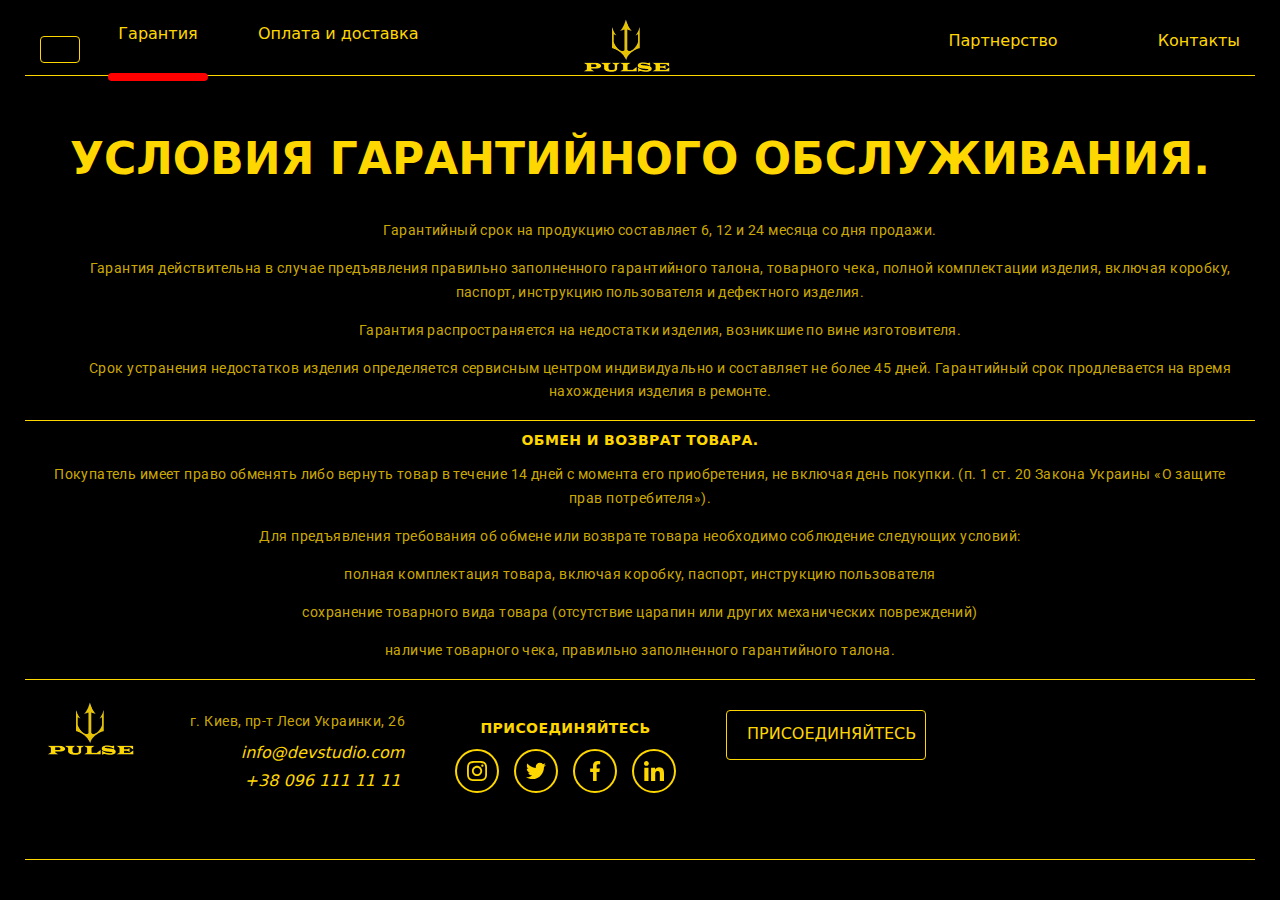
==== garanty.html @ 0f6c9bca "Добавленна форма модального Окна" ====
<!DOCTYPE html>
<html lang="ru">
<head>
    <meta charset="UTF-8">
    <meta http-equiv="X-UA-Compatible" content="IE=edge">
    <meta name="viewport" content="width=device-width, initial-scale=1.0">
    <title>garanty</title>
    <link rel="stylesheet" href="https://cdnjs.cloudflare.com/ajax/libs/modern-normalize/1.1.0/modern-normalize.min.css">
    <link rel="stylesheet" href="./css/style.css">
    <link rel="preconnect" href="https://fonts.googleapis.com">
<link rel="preconnect" href="https://fonts.gstatic.com" crossorigin>
<link rel="stylesheet" href="https://cdnjs.cloudflare.com/ajax/libs/modern-normalize/1.1.0/modern-normalize.min.css">

<link href="https://fonts.googleapis.com/css2?family=Roboto:wght@400;500;700;900&display=swap" rel="stylesheet">
</head>
<body>
    <Header class="header-position">
        <div class="container" >
        
            <nav class="navigation">
                <button class="header-button" type="button">
                    
                </button>
                <ul class="nav-left">
                    <li class="nav-position garanty" > <a class="nav-garanty" href="./garanty.html">Гарантия</a></li>
                    <li class="nav-position dilevery"> <a class="nav-dilever" href="./payment-and-delivery.html">Оплата и доставка</a></li>
                 
                </ul>
              <a class="logo" href="./index.html">
                <img src="./icon/logo2.png" alt="Логотип Трезубец" width="100px" height="100px">
              </a>

                <ul class="nav-right">
                    <li class="nav-position "> <a class="nav-partner " href="">Партнерство</a></li>
                    <li class="nav-position "> <a class="nav-contact" href="">Контакты</a></li>
                </ul>
            </nav>

        
</div>
    </Header>
<section>
<div class="container">

    <h1>    УСЛОВИЯ ГАРАНТИЙНОГО ОБСЛУЖИВАНИЯ.</h1>
    <ol>
        <li>
            <p>
                Гарантийный срок на продукцию составляет 6, 12 и 24 месяца со дня продажи.
            </p>
        </li>
        <li>
            <p>
                Гарантия действительна в случае предъявления правильно заполненного гарантийного талона, товарного чека, 
                полной комплектации изделия, включая коробку, паспорт, инструкцию пользователя и дефектного изделия.
            </p>
        </li>
        <li>
            <p>
                Гарантия распространяется на недостатки изделия, возникшие по вине изготовителя.
            </p>
        </li>
        <li>
            <p>
                Срок устранения недостатков изделия определяется сервисным центром индивидуально и составляет не более 45 дней.
                 Гарантийный срок продлевается на время нахождения изделия в ремонте.
            </p>
        </li>
    </ol>
</div>
</section>
<section>
    <div class="container">
<h2>  ОБМЕН И ВОЗВРАТ ТОВАРА.</h2>
<p> Покупатель имеет право обменять либо вернуть товар в течение 14 дней с момента его приобретения,
     не включая день покупки. (п. 1 ст. 20 Закона Украины «О защите прав потребителя»).</p>

     <p> 
        Для предъявления требования об обмене или возврате товара необходимо соблюдение следующих условий:
     </p>
     <ul>
        <li>
            <p>полная комплектация товара, включая коробку, паспорт, инструкцию пользователя</p>
        </li>
        <li> 
            <p>сохранение товарного вида товара (отсутствие царапин или других механических повреждений)</p>
        </li>
        <li> <p>наличие товарного чека, правильно заполненного гарантийного талона.</p></li>
        
     </ul>


    </div>
</section>
    
    <div class="container">
        <footer class="footer">
            <a class="footer-logo" href="./index.html">
                <img src="./icon/logo2.png" alt="Логотип Трезубец" width="100px" height="100px">
              </a>
    
              
                    
                    
            <address class="footer-address">
                <p class="footer-location">г. Киев, пр-т Леси Украинки, 26</p>
                <ul class="contacts-footer">
                    <li class="contact-footer"><a class="footer-send" href="mailto:info@devstudio.com;">info@devstudio.com</a></li>
                    <li class="contact-footer"> <a class="footer-send"  href="tel:+380961111111;">+38 096 111 11 11</a></li>
                </ul>
            </address>
            
            <div class="footer-network-blok">
                <h2>ПРИСОЕДИНЯЙТЕСЬ</h2>
                <ul class="footer-list">
                    <li class="footer-card" ><a class="footer-link" href="#">
                            <svg width="20px" height="20px" class="footer-network">
                                <use  href="./svg/sprite.svg#instagram" ></use>
                            </svg>
                        </a></li>
                    <li class="footer-card" ><a class="footer-link" href="#">
                            <svg width="20" height="20" class="footer-network">
                                <use href="./svg/sprite.svg#twitter"></use>
                            </svg>
                        </a></li>
                    <li class="footer-card" ><a class="footer-link" href="#">
                            <svg width="20px" height="20px" class="footer-network">
                                <use href="./svg/sprite.svg#facebook" ></use>
                            </svg>
                        </a></li>
                    <li class="footer-card" ><a class="footer-link" href="#">
                            <svg width="20px" height="20px" class="footer-network">
                                <use href="./svg/sprite.svg#linkedin" ></use>
                            </svg>
                        </a></li>
                </ul>
            </div>
            <div class="footer-form">
                <form action=""></form>
                <button class="footer-send button " type="button" >ПРИСОЕДИНЯЙТЕСЬ </button>
            </div>
        </footer>
    </div>
    </body>
    </html>
---- css/style.css ----
:root{
    --akcent-color:#ffd700;
    --secondary-txt-color:rgba(255,215, 0, 0.8);
    --hover-color:red;
    --bgc:#000;
    --gradient:rgba(0,0,0,0.7)
}

body{
    background-color:var(--bgc);
    font-family: 'Roboto', sans-serif;
    text-align: center;

}

h2,h3{
color: var(--akcent-color);
font-style: normal;
font-weight: 700;
font-size: 14px;
line-height: 1.14;
letter-spacing: 0.03em;
}
h1{
   color: var(--akcent-color);
font-style: normal;
font-weight: 900;
font-size: 44px;
line-height:1.36;

}

p{
    color: rgba(255,215, 0, 0.8);
    font-family: 'Roboto';
font-style: normal;
font-weight: 400;
font-size: 14px;
line-height: 1.71;
letter-spacing: 0.03em;
}

ul {list-style: none;
    margin-top: 0px;
    padding-left: 0px;
    
}
a{
    text-decoration: none; 
}
.button{
    width: 40px;
    height: 27px;
    border:1px solid var(--akcent-color);
    border-radius: 4px;
    padding: 10px 20px;
}
.button:hover,.button:focus{
color: var(--hover-color);
border-color: var(--hover-color);
}

.visually-hidden {
    position: absolute;
    width: 1px;
    height: 1px;
    margin: -1px;
    border: 0;
    padding: 0;
    white-space: nowrap;
    clip-path: inset(100%);
    clip: rect(0 0 0 0);
    overflow: hidden;
  }

  .is-hidden{
    opacity: 0;
    pointer-events: none;

}

.title{
    font-family: 'Roboto';
    font-style: normal;
    font-weight: 500;
    font-size: 18px;
    line-height: 1.9;
    letter-spacing: 0.03em;

}


.border-img{
display:block;
}

.header-position{
   height: 100px;
    margin-left: auto;
    margin-right: auto;
    display:flex;
    align-items: center;
    
}

.container{
    display: inline-block;
    width: 1230px;
    margin-left: auto;
    margin-right: auto;
    padding-left: 15px;
    padding-right: 15px;
    margin: 0,auto;
    border-bottom: 1px solid var(--akcent-color);


}
.header-button{
    font-family: 'Roboto';
    font-style: normal;
    font-weight: 400;
    font-size: 14px;
    line-height: 1.71;
    letter-spacing: 0.03em;

    margin-right: 28px;
    cursor: pointer;
    width: 40px;
    height: 27px;

   border: 1px solid var(--akcent-color);
   background-color:var(--bgc);
    color:var(--bgc);
    border-radius: 4px;
}
.header-button:hover,.header-button:focus{
    color: var(--hover-color);
    border: solid 1px var(--hover-color);
    background-color: var(--akcent-color);
}

.navigation{
    margin-left: auto;
    margin-right: auto;
    display: flex;
    align-items:center;
    text-align: center;
}

.garanty{
    width: 100px;
    height: 50px;
    margin-right: 50px;
}
.nav-garanty{

    display:inline-block;
    width: 100%;
    height: 100%;
   padding-bottom: 30px;
    
}
.nav-garanty::after{
    content:"";
position:relative ;
top: 30px;
    display: flex;
    align-items: center;
    justify-content: center;
    width: 100%;
    height: 0px;

    border-radius: 4px;
    border: solid 4px var(--hover-color);
}
.dilevery{
    /* margin-right: 120px; */
}
.nav-dilevery{
    display:inline-block;
    width: 100%;
    height: 100%;
   padding-bottom: 30px;
padding:5px 20px ;

}
.nav-dilevery::after{
    content:"";
position:relative ;
top: 30px;
    display: flex;
    align-items: center;
    justify-content: center;
    width: 100%;
    height: 0px;

    border-radius: 4px;
    border: solid 4px var(--hover-color);
}

.logo{
    position: absolute;
left: 45%;
right: 50%;

    margin-right:auto;
    margin-left: auto;
    
}

.nav-left{
    display:flex;
 margin-bottom: 0px;
 
}



.nav-right{
    display:flex;
    margin-left: auto;
    padding:0px;
   
    

}
.nav-partner{
   margin-right: 100px;
 ;

}
.nav-contact{

}

.nav-position{
   padding:0 px
   ;
    }

    .nav-position a{
        color: var(--akcent-color);
    }
    .nav-position a:hover,.nav-position a:focus{
        color:var(--hover-color);
    
    }

                                        /* !HERO!!!! */
.hero{
    
    
    background-image:linear-gradient(var(--gradient) ,var(--gradient) ), url(/icon/hero-bgc.jpg) ;
    background-repeat: no-repeat;
    background-position: center;
    background-size: cover;

    height: 500px;
    display:inline-block;
   
    text-align:center;

}

.hero-title{
    margin-top: 100px;
    margin-bottom: 30px;
    display:inline-block;
    
    
    margin-left: auto;
    margin-right: auto;
}
.hero-button{
display: inline-block;
margin-bottom: 200px;
margin-left: auto;
    margin-right: auto;
    cursor: pointer;
    width: 200px;
    height: 50px;
    background-color: var(--akcent-color);
    color:var(--bgc);
    border-radius: 4px;
}

                     /*! TOP!!!!!! */
.top{
    display: flex;
    margin-left: auto;
    margin-right: auto;
    padding-left: 0px;
   
}
.top-titile{
    margin-top: 30px;
    margin-bottom: 50px;
}
.top-list{
    margin-right: 75px;
   
}
.top-list:nth-child(3){
    margin-right: 0px;
}
.top-link{
    display: inline-block;
    position: relative;
    color: var(--akcent-color);
    border: solid 1px currentColor ;
    border-radius: 4px;
    overflow: hidden;
}
.top-link:hover,.top-link:focus{
    color: var(--hover-color);
    border:solid 1px currentColor ;
    background-color: var(--akcent-color);
}

.top-pedestal{
    position: absolute;
    left: 0;
    bottom:0;
    width: 100%;
    height: 100px;
    background-color: var(--gradient) ;
}
.top-kard{
    color: currentColor;
}
.top-deskription{
    color: currentColor;
}
 
                                          /*!!!! Категории!!!!!!!!! */
.filters{

    margin-left: auto;
    margin-right: auto;
}
.filters-title{
  
    margin-top: 30px;
    margin-bottom: 50px;

}



.filters-link{
    display:block;
    position: relative;
    width: 98%;
    height: 98%;
    border: solid 2px currentColor;
    border-radius: 4px;
    overflow: hidden;
    
    color: var(--akcent-color);
}

.filters-link:hover,.filters-link:focus {
    border: solid 2px var(--hover-color) ;
    background-color: var(--akcent-color);
}



.filters-link:hover,.filters-link:focus{
color:var(--hover-color);
 
}

.filters-pedestal{
    position: absolute;
    left: 0;
    bottom:0;
    width: 100%;
    height: 70px;
    background-color: var(--gradient) ;
}
.filters-description{
    color: currentColor;
}

.filters-list{
    display: flex;
    padding-left: 0px;
    margin-left: auto;
    margin-right: auto;
}
.filters-obgect{
    margin-right: 35px;
 
}



.filters-obgect:last-child{
margin-right: 0px;
}
                       /* !!!!!  ПРЕЙМУЩЕСТВА!!!!!! */
.advantages-title{
    text-align: center;
}
.advantages-list{
    padding-left: 0px;
display: flex;
}
.advantages-card{
    margin-right: 40px;
    width: 270px;
    height: 260;
    color: var(--akcent-color);
    border: solid 1px currentColor;
    border-radius: 4px;
}
.advantages-card:last-child{
    margin-right: 0px;
}
.advantages-icon{
    fill: var(--akcent-color);
}
.filters-description{
    margin-bottom: 10px;

}

                 /* !!!!!!! БРЕНДЫ!!!!!!!! */

.brand{
    margin-top: 30px;
   
}
.brand-list{
    display: flex;
    margin-bottom: 30px;
    
    margin-right: auto;
    margin-left: auto;
}
.brand-card{
    display: flex;
    
    margin-right: 36px;
}
.brand-card:last-child {
    margin-right: 0px;
}
.brand-link{
   
    display: flex;
    justify-content: center;
    width: 170px;
    height: 92px;
    color: var(--akcent-color);
    border: solid 1px currentColor;
    border-radius: 4px;
   
}
.brand-link:hover,.brand-link:focus{
    color: var(--hover-color);
    background-color: var(--akcent-color);
}

.brand-logo{
    display: inline-block;
    margin-top: auto;
    margin-bottom: auto;
    width: 60px;
    height: 60px;
    fill: currentColor;
}
                              /* !!!!!!  FOOTER!!!!!!!!! */

.footer{
    display: flex;
}
.footer-logo{
  display: flex;
  justify-content: center;
    margin-right: 50px;
}
.footer-address{

  
}
.footer-location{
    margin-top: 30px;
    margin-bottom: 10px;
}
.contact-footer{
    display:block;
    margin-bottom: 10px;
}
.contact-footer:last-child{
    margin-bottom: 0px;
}

.footer-network-blok{
    margin-left: 50px;
    margin-top: 30px;
    margin-bottom: 50px;
}
.footer-send{
color: var(--akcent-color);
}
.footer-send:hover,.footer-send:focus{
    color:var(--hover-color);
    }
    .footer-list{
        display: flex;
    }
    .footer-card{
        display: flex;
        margin-right: 15px;
    }

    .footer-card:last-child{
        margin-right: 0px;
    }
.footer-link{
   display: flex;
  justify-content:center;
  align-items: center;

    width: 44px;
    height: 44px;


    border: solid 2px currentColor;
    border-radius: 50%;
   color: var(--akcent-color);
}

.footer-link:hover,.footer-link:focus{
    color: var(--hover-color);
    background-color: var(--akcent-color);
}
.footer-network{
    fill: currentColor;
}

.footer-form{
    display: flex;

}

.footer-send{
    cursor: pointer;
    margin-left: 50px;
    margin-top: 30px;
    width: 200px;
    height: 50px;
    color: var(--akcent-color);
    background-color: var(--bgc);
}


                     /* !!!!!!!     Men-Set */
.men-filter{
    display: flex;
    margin-left: auto;
    margin-right: auto;

}

.radio-button{
width: 216px;
margin-right: 30px;
background-color: var(--akcent-color);
}
                            
.radio-button:last-child{
    margin-bottom: 0px;
}

.men-set{
    justify-content: center;
    align-items: center;
    display: flex;
    flex-wrap: wrap;
    
}

.men-card{
    margin-right: 30px;
    margin-bottom: 30px;
}
.men-card:nth-child(4n){
    margin-right: 0px;
}
.men-link{
    position: relative;
    display: inline-block;
    border: solid 1px var(--akcent-color);
    border-radius: 4px;
overflow: hidden;
}    

.men-link::before{
    content: "";
    position: absolute;
    top: 0;
    left: 0;
    width: 100%;
    height: 100%;
    background-color:var(--gradient);
    opacity: 0;
}
.men-link:hover::before {
    opacity:1;
    transform: rotateY(180deg);
    transition: transform 500ms linear;

}




                  /* !!!!!!!!!!!MODAL */

                  
  .backdroup   {

    position:fixed;
top:0;
left:0;
    width: 100%;
    height: 100%;

   background-color:var(--gradient) ;
   opacity: 1;
   transform:rotate(0deg);
   transition:transform 500ms linear,opacity 500ms linear;


}
.is-hidden{
    opacity: 0;
    pointer-events:none;
    transition:500ms linear;
    transform:rotateY(180deg)
}

.modal{
   position: absolute;
opacity: 1;
   width: 528px;
   height: 550px;
padding: 15px;
top: 50%;
left: 50%;

transform: translate(-50%,-50%);



   background-color: #fff;

}

.modal-close{
    position: absolute;
    top: 0;
    right: 0;
    transform: translate(10% 10%);
    width: 30px;
    height: 30px;
    border-radius: 50%;
    border: #000 solid 1px ;
    background-color: #fff;
}
.form-container{
    display: flex;
    flex-direction: column;
   
}

.form-submit{
    width: 200px;
    height: 40px;
    margin-top: 30px;
    background-color: var(--akcent-color);
    border-radius: 4px;
}
.form-submit:hover{
    background-color: var(--hover-color);
        
}
.form-obgeckt{
   
    text-align: left;
   margin-top: 10px;
   margin-bottom: 10px;
   margin-left: 5px;
    

}
.form-input{
    width: 500px;
    height: 30px;
}

.form-coments{
    resize: none;
    width: 500px;
    height: 100px;
    margin-bottom: 30px;
}
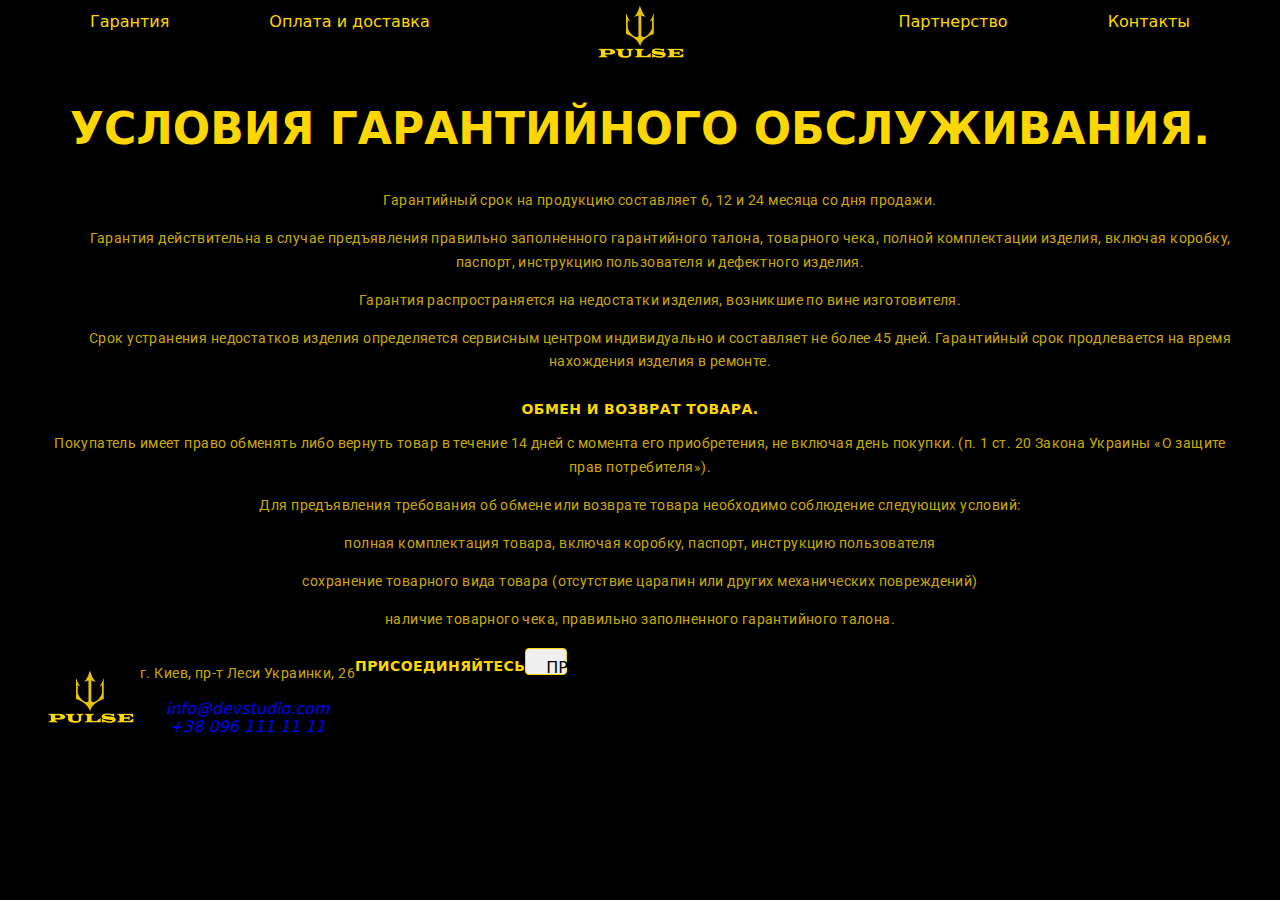
==== commit 7c826cf0: "Разнесенно по Файлам SCSS" ====
--- a/garanty.html
+++ b/garanty.html
@@ -6,6 +6,7 @@
     <meta name="viewport" content="width=device-width, initial-scale=1.0">
     <title>garanty</title>
     <link rel="stylesheet" href="https://cdnjs.cloudflare.com/ajax/libs/modern-normalize/1.1.0/modern-normalize.min.css">
+    <link rel="stylesheet" href="./css/main.min.css">
     <link rel="stylesheet" href="./css/style.css">
     <link rel="preconnect" href="https://fonts.googleapis.com">
 <link rel="preconnect" href="https://fonts.gstatic.com" crossorigin>
@@ -14,30 +15,31 @@
 <link href="https://fonts.googleapis.com/css2?family=Roboto:wght@400;500;700;900&display=swap" rel="stylesheet">
 </head>
 <body>
-    <Header class="header-position">
-        <div class="container" >
-        
+    <Header class="header__position">
+        <div class="container">
+    
             <nav class="navigation">
-                <button class="header-button" type="button">
-                    
-                </button>
-                <ul class="nav-left">
-                    <li class="nav-position garanty" > <a class="nav-garanty" href="./garanty.html">Гарантия</a></li>
-                    <li class="nav-position dilevery"> <a class="nav-dilever" href="./payment-and-delivery.html">Оплата и доставка</a></li>
-                 
+    
+    
+    
+                <ul class="nav__left">
+                    <li class="nav__position "> <a class="nav__position__link " href="./garanty.html">Гарантия</a></li>
+                    <li class="nav__position "> <a class="nav__position__link " href="./payment-and-delivery.html">Оплата и
+                            доставка</a></li>
+    
                 </ul>
-              <a class="logo" href="./index.html">
-                <img src="./icon/logo2.png" alt="Логотип Трезубец" width="100px" height="100px">
-              </a>
-
-                <ul class="nav-right">
-                    <li class="nav-position "> <a class="nav-partner " href="">Партнерство</a></li>
-                    <li class="nav-position "> <a class="nav-contact" href="">Контакты</a></li>
+                <a class="logo" href="./index.html">
+                    <img src="./icon/logo2.png" alt="Логотип Трезубец" width="100px" height="100px">
+                </a>
+    
+                <ul class="nav__right">
+                    <li class="nav__position "> <a class="nav__position__link" href="">Партнерство</a></li>
+                    <li class="nav__position "> <a class="nav__position__link" href="">Контакты</a></li>
                 </ul>
             </nav>
-
-        
-</div>
+    
+    
+        </div>
     </Header>
 <section>
 <div class="container">
--- a/css/main.min.css
+++ b/css/main.min.css
@@ -0,0 +1 @@
+body{background-color:#000;font-family:"Roboto",sans-serif;text-align:center}h2,h3{color:gold;font-style:normal;font-weight:700;font-size:14px;line-height:1.14;letter-spacing:.03em}h1{color:gold;font-style:normal;font-weight:900;font-size:44px;line-height:1.36}p{color:rgba(255,215,0,.8);font-family:"Roboto";font-style:normal;font-weight:400;font-size:14px;line-height:1.71;letter-spacing:.03em}ul{list-style:none;margin-top:0px;padding-left:0px}a{text-decoration:none}.button{width:40px;height:27px;border:1px solid gold;border-radius:4px;padding:10px 20px}.button:hover,.button:focus{color:red;border-color:red}.visually-hidden{position:absolute;width:1px;height:1px;margin:-1px;border:0;padding:0;white-space:nowrap;-webkit-clip-path:inset(100%);clip-path:inset(100%);clip:rect(0 0 0 0);overflow:hidden}.is-hidden{opacity:0;pointer-events:none}.title{font-family:"Roboto";font-style:normal;font-weight:500;font-size:18px;line-height:1.9;letter-spacing:.03em}.border__img{display:block}.header__position{height:70px;margin-left:auto;margin-right:auto;display:-webkit-box;display:-ms-flexbox;display:flex;-webkit-box-align:center;-ms-flex-align:center;align-items:center}.container{display:inline-block;width:1230px;margin-left:auto;margin-right:auto;padding-left:15px;padding-right:15px;margin:0,auto}.navigation{margin-left:auto;margin-right:auto;display:-webkit-box;display:-ms-flexbox;display:flex;-webkit-box-align:center;-ms-flex-align:center;align-items:center;text-align:center}.logo{position:absolute;left:45%;right:45%;margin-right:auto;margin-left:auto}.nav__left{display:-webkit-box;display:-ms-flexbox;display:flex;margin-right:auto;padding:0px}.nav__right{display:-webkit-box;display:-ms-flexbox;display:flex;margin-left:auto;padding:0px}.nav__position{margin-bottom:10px;margin-left:50px;margin-right:50px}.nav__position__link{padding-bottom:10px;color:gold}.nav__position__link:hover,.nav__position__link:focus{color:red}.hero{background-image:-webkit-gradient(linear, left top, left bottom, from(rgba(0, 0, 0, 0.7)), to(rgba(0, 0, 0, 0.7))),url(/icon/hero-bgc.jpg);background-image:linear-gradient(rgba(0, 0, 0, 0.7), rgba(0, 0, 0, 0.7)),url(/icon/hero-bgc.jpg);background-repeat:no-repeat;background-position:center;background-size:cover;height:500px;display:inline-block;text-align:center}.hero__title{margin-top:100px;margin-bottom:30px;display:inline-block;margin-left:auto;margin-right:auto}.hero__button{display:inline-block;margin-bottom:200px;margin-left:auto;margin-right:auto;cursor:pointer;width:200px;height:50px;background-color:gold;color:var(--bgc);border-radius:4px}.top{display:-webkit-box;display:-ms-flexbox;display:flex;margin-left:auto;margin-right:auto;padding-left:0px}.top__titile{margin-top:30px;margin-bottom:50px}.top__list{margin-right:75px}.top__list:nth-child(3){margin-right:0px}.top__link{display:inline-block;position:relative;color:gold;border:solid 1px currentColor;border-radius:4px;overflow:hidden}.top__link:hover,.top__link:focus{color:red;border:solid 1px currentColor;background-color:gold}.top__pedestal{position:absolute;left:0;bottom:0;width:100%;height:100px;background-color:rgba(0,0,0,.7)}.top__kard{color:currentColor}.top__deskription{color:currentColor}.filters{margin-left:auto;margin-right:auto}.filters__title{margin-top:30px;margin-bottom:50px}.filters__link{display:block;position:relative;width:98%;height:98%;border:solid 2px currentColor;border-radius:4px;overflow:hidden;color:gold}.filters__link:hover,.filters__link:focus{border:solid 2px red;background-color:gold}.filters__link:hover,.filters__link:focus{color:red}.filters__pedestal{position:absolute;left:0;bottom:0;width:100%;height:70px;background-color:rgba(0,0,0,.7)}.filters__description{color:currentColor;margin-bottom:10px}.filters__list{display:-webkit-box;display:-ms-flexbox;display:flex;padding-left:0px;margin-left:auto;margin-right:auto}.filters__obgect{margin-right:35px}.filters__obgect:last-child{margin-right:0px}.advantages__title{text-align:center}.advantages__list{padding-left:0px;display:-webkit-box;display:-ms-flexbox;display:flex}.advantages__card{margin-right:40px;width:270px;height:260;color:gold;border:solid 1px currentColor;border-radius:4px}.advantages__card:last-child{margin-right:0px}.advantages__icon{fill:gold}.brand{margin-top:30px}.brand__list{display:-webkit-box;display:-ms-flexbox;display:flex;margin-bottom:30px;margin-right:auto;margin-left:auto}.brand__card{display:-webkit-box;display:-ms-flexbox;display:flex;margin-right:36px}.brand__card:last-child{margin-right:0px}.brand__link{display:-webkit-box;display:-ms-flexbox;display:flex;-webkit-box-pack:center;-ms-flex-pack:center;justify-content:center;width:170px;height:92px;color:gold;border:solid 1px currentColor;border-radius:4px}.brand__link:hover,.brand__link:focus{color:red;background-color:gold}.brand__logo{display:inline-block;margin-top:auto;margin-bottom:auto;width:60px;height:60px;fill:currentColor}.footer{display:-webkit-box;display:-ms-flexbox;display:flex}.footer__logo{display:-webkit-box;display:-ms-flexbox;display:flex;-webkit-box-pack:center;-ms-flex-pack:center;justify-content:center;margin-right:50px}.footer__location{margin-top:30px;margin-bottom:10px}.contact__footer{display:block;margin-bottom:10px}.contact__footer:last-child{margin-bottom:0px}.footer__network__blok{margin-left:50px;margin-top:30px;margin-bottom:50px}.footer__send{color:gold}.footer__send:hover,.footer__send:focus{color:red}.footer__list{display:-webkit-box;display:-ms-flexbox;display:flex}.footer__card{display:-webkit-box;display:-ms-flexbox;display:flex;margin-right:15px}.footer__card:last-child{margin-right:0px}.footer__link{display:-webkit-box;display:-ms-flexbox;display:flex;-webkit-box-pack:center;-ms-flex-pack:center;justify-content:center;-webkit-box-align:center;-ms-flex-align:center;align-items:center;width:44px;height:44px;border:solid 2px currentColor;border-radius:50%;color:gold}.footer__link:hover,.footer__link:focus{color:red;background-color:gold}.footer__network{fill:currentColor}.footer__form{display:-webkit-box;display:-ms-flexbox;display:flex}.footer__send{cursor:pointer;margin-left:50px;margin-top:30px;width:200px;height:50px;color:gold;background-color:#000}.backdroup{position:fixed;top:0;left:0;width:100%;height:100%;background-color:rgba(0,0,0,.7);opacity:1;-webkit-transform:rotate(0deg);transform:rotate(0deg);-webkit-transition:opacity 500ms linear,-webkit-transform 500ms linear;transition:opacity 500ms linear,-webkit-transform 500ms linear;transition:transform 500ms linear,opacity 500ms linear;transition:transform 500ms linear,opacity 500ms linear,-webkit-transform 500ms linear}.is-hidden{opacity:0;pointer-events:none;-webkit-transition:500ms linear;transition:500ms linear;-webkit-transform:rotateY(180deg);transform:rotateY(180deg)}.modal{position:absolute;opacity:1;width:528px;height:550px;padding:15px;top:50%;left:50%;-webkit-transform:translate(-50%, -50%);transform:translate(-50%, -50%);background-color:#fff}.modal__close{position:absolute;top:0;right:0;-webkit-transform:translate(50%, -50%);transform:translate(50%, -50%);width:30px;height:30px;border-radius:50%;border:#000 solid 1px;background-color:#fff}.form__container{display:-webkit-box;display:-ms-flexbox;display:flex;-webkit-box-orient:vertical;-webkit-box-direction:normal;-ms-flex-direction:column;flex-direction:column}.form__submit{width:200px;height:40px;margin-top:30px;background-color:gold;border-radius:4px}.form__submit:hover{background-color:red}.form__obgeckt{text-align:left;margin-top:10px;margin-bottom:10px;margin-left:5px}.form__input{width:500px;height:30px}.form__coments{resize:none;width:500px;height:100px;margin-bottom:30px}.men__filter{display:-webkit-box;display:-ms-flexbox;display:flex;margin-left:auto;margin-right:auto}.radio__button{width:216px;margin-right:30px;background-color:gold}.radio__button:last-child{margin-bottom:0px}.men__set{-webkit-box-pack:center;-ms-flex-pack:center;justify-content:center;-webkit-box-align:center;-ms-flex-align:center;align-items:center;display:-webkit-box;display:-ms-flexbox;display:flex;-ms-flex-wrap:wrap;flex-wrap:wrap}.men__card{margin-right:30px;margin-bottom:30px}.men__card:nth-child(4n){margin-right:0px}.men__link{position:relative;display:inline-block;border:solid 1px gold;border-radius:4px;overflow:hidden}.men__link::before{content:"";position:absolute;top:0;left:0;width:100%;height:100%;background-color:rgba(0,0,0,.7);opacity:0}.men__link:hover::before{opacity:1;-webkit-transform:rotateY(180deg);transform:rotateY(180deg);-webkit-transition:-webkit-transform 500ms linear;transition:-webkit-transform 500ms linear;transition:transform 500ms linear;transition:transform 500ms linear, -webkit-transform 500ms linear}/*# sourceMappingURL=main.min.css.map */--- a/css/style.css
+++ b/css/style.css
@@ -1,36 +1,37 @@
-:root{
+/* :root{
     --akcent-color:#ffd700;
     --secondary-txt-color:rgba(255,215, 0, 0.8);
     --hover-color:red;
     --bgc:#000;
     --gradient:rgba(0,0,0,0.7)
-}
-
-body{
+} */
+
+/* body{
     background-color:var(--bgc);
     font-family: 'Roboto', sans-serif;
     text-align: center;
 
-}
-
-h2,h3{
+} */
+
+/* h2,h3{
 color: var(--akcent-color);
 font-style: normal;
 font-weight: 700;
 font-size: 14px;
 line-height: 1.14;
 letter-spacing: 0.03em;
-}
-h1{
+} */
+
+/* h1{
    color: var(--akcent-color);
 font-style: normal;
 font-weight: 900;
 font-size: 44px;
 line-height:1.36;
 
-}
-
-p{
+} */
+
+/* p{
     color: rgba(255,215, 0, 0.8);
     font-family: 'Roboto';
 font-style: normal;
@@ -38,17 +39,17 @@
 font-size: 14px;
 line-height: 1.71;
 letter-spacing: 0.03em;
-}
-
-ul {list-style: none;
+} */
+
+/* ul {list-style: none;
     margin-top: 0px;
     padding-left: 0px;
     
-}
-a{
+} */
+/* a{
     text-decoration: none; 
-}
-.button{
+} */
+/* .button{
     width: 40px;
     height: 27px;
     border:1px solid var(--akcent-color);
@@ -58,9 +59,9 @@
 .button:hover,.button:focus{
 color: var(--hover-color);
 border-color: var(--hover-color);
-}
-
-.visually-hidden {
+} */
+
+/* .visually-hidden {
     position: absolute;
     width: 1px;
     height: 1px;
@@ -71,15 +72,15 @@
     clip-path: inset(100%);
     clip: rect(0 0 0 0);
     overflow: hidden;
-  }
-
-  .is-hidden{
+  } */
+
+  /* .is-hidden{
     opacity: 0;
     pointer-events: none;
 
-}
-
-.title{
+} */
+
+/* .title{
     font-family: 'Roboto';
     font-style: normal;
     font-weight: 500;
@@ -87,59 +88,25 @@
     line-height: 1.9;
     letter-spacing: 0.03em;
 
-}
-
-
-.border-img{
+} */
+
+
+/* .border__img{
 display:block;
-}
-
-.header-position{
-   height: 100px;
+} */
+
+/* .header__position{
+   height: 70px;
     margin-left: auto;
     margin-right: auto;
     display:flex;
     align-items: center;
     
-}
-
-.container{
-    display: inline-block;
-    width: 1230px;
-    margin-left: auto;
-    margin-right: auto;
-    padding-left: 15px;
-    padding-right: 15px;
-    margin: 0,auto;
-    border-bottom: 1px solid var(--akcent-color);
-
-
-}
-.header-button{
-    font-family: 'Roboto';
-    font-style: normal;
-    font-weight: 400;
-    font-size: 14px;
-    line-height: 1.71;
-    letter-spacing: 0.03em;
-
-    margin-right: 28px;
-    cursor: pointer;
-    width: 40px;
-    height: 27px;
-
-   border: 1px solid var(--akcent-color);
-   background-color:var(--bgc);
-    color:var(--bgc);
-    border-radius: 4px;
-}
-.header-button:hover,.header-button:focus{
-    color: var(--hover-color);
-    border: solid 1px var(--hover-color);
-    background-color: var(--akcent-color);
-}
-
-.navigation{
+} */
+
+
+
+/* .navigation{
     margin-left: auto;
     margin-right: auto;
     display: flex;
@@ -147,107 +114,55 @@
     text-align: center;
 }
 
-.garanty{
-    width: 100px;
-    height: 50px;
-    margin-right: 50px;
-}
-.nav-garanty{
-
-    display:inline-block;
-    width: 100%;
-    height: 100%;
-   padding-bottom: 30px;
-    
-}
-.nav-garanty::after{
-    content:"";
-position:relative ;
-top: 30px;
-    display: flex;
-    align-items: center;
-    justify-content: center;
-    width: 100%;
-    height: 0px;
-
-    border-radius: 4px;
-    border: solid 4px var(--hover-color);
-}
-.dilevery{
-    /* margin-right: 120px; */
-}
-.nav-dilevery{
-    display:inline-block;
-    width: 100%;
-    height: 100%;
-   padding-bottom: 30px;
-padding:5px 20px ;
-
-}
-.nav-dilevery::after{
-    content:"";
-position:relative ;
-top: 30px;
-    display: flex;
-    align-items: center;
-    justify-content: center;
-    width: 100%;
-    height: 0px;
-
-    border-radius: 4px;
-    border: solid 4px var(--hover-color);
-}
+
+
+
 
 .logo{
     position: absolute;
 left: 45%;
-right: 50%;
+right: 45%;
 
     margin-right:auto;
     margin-left: auto;
     
 }
 
-.nav-left{
+.nav__left{
     display:flex;
- margin-bottom: 0px;
- 
-}
-
-
-
-.nav-right{
+margin-right: auto;
+padding: 0px;
+}
+
+
+
+.nav__right{
     display:flex;
     margin-left: auto;
     padding:0px;
    
-    
-
-}
-.nav-partner{
-   margin-right: 100px;
- ;
-
-}
-.nav-contact{
-
-}
-
-.nav-position{
-   padding:0 px
-   ;
-    }
-
-    .nav-position a{
+}
+
+
+.nav__position{
+ margin-bottom: 10px;
+    margin-left: 50px;
+    margin-right: 50px;
+}
+
+
+    .nav__position__link {
+       
+      padding-bottom: 10px;
         color: var(--akcent-color);
     }
-    .nav-position a:hover,.nav-position a:focus{
+        .nav__position__link:hover,.nav__position__link:focus{
         color:var(--hover-color);
     
-    }
+    } */
 
                                         /* !HERO!!!! */
-.hero{
+/* .hero{
     
     
     background-image:linear-gradient(var(--gradient) ,var(--gradient) ), url(/icon/hero-bgc.jpg) ;
@@ -262,7 +177,7 @@
 
 }
 
-.hero-title{
+.hero__title{
     margin-top: 100px;
     margin-bottom: 30px;
     display:inline-block;
@@ -271,7 +186,7 @@
     margin-left: auto;
     margin-right: auto;
 }
-.hero-button{
+.hero__button{
 display: inline-block;
 margin-bottom: 200px;
 margin-left: auto;
@@ -282,28 +197,28 @@
     background-color: var(--akcent-color);
     color:var(--bgc);
     border-radius: 4px;
-}
+} */
 
                      /*! TOP!!!!!! */
-.top{
+/* .top{
     display: flex;
     margin-left: auto;
     margin-right: auto;
     padding-left: 0px;
    
 }
-.top-titile{
+.top__titile{
     margin-top: 30px;
     margin-bottom: 50px;
 }
-.top-list{
+.top__list{
     margin-right: 75px;
    
 }
-.top-list:nth-child(3){
+.top__list:nth-child(3){
     margin-right: 0px;
 }
-.top-link{
+.top__link{
     display: inline-block;
     position: relative;
     color: var(--akcent-color);
@@ -311,13 +226,13 @@
     border-radius: 4px;
     overflow: hidden;
 }
-.top-link:hover,.top-link:focus{
+.top__link:hover,.top__link:focus{
     color: var(--hover-color);
     border:solid 1px currentColor ;
     background-color: var(--akcent-color);
 }
 
-.top-pedestal{
+.top__pedestal{
     position: absolute;
     left: 0;
     bottom:0;
@@ -325,20 +240,20 @@
     height: 100px;
     background-color: var(--gradient) ;
 }
-.top-kard{
+.top__kard{
     color: currentColor;
 }
-.top-deskription{
+.top__deskription{
     color: currentColor;
-}
+} */
  
                                           /*!!!! Категории!!!!!!!!! */
-.filters{
-
-    margin-left: auto;
-    margin-right: auto;
-}
-.filters-title{
+/* .filters{
+
+    margin-left: auto;
+    margin-right: auto;
+}
+.filters__title{
   
     margin-top: 30px;
     margin-bottom: 50px;
@@ -347,7 +262,7 @@
 
 
 
-.filters-link{
+.filters__link{
     display:block;
     position: relative;
     width: 98%;
@@ -359,19 +274,19 @@
     color: var(--akcent-color);
 }
 
-.filters-link:hover,.filters-link:focus {
+.filters__link:hover,.filters__link:focus {
     border: solid 2px var(--hover-color) ;
     background-color: var(--akcent-color);
 }
 
 
 
-.filters-link:hover,.filters-link:focus{
+.filters__link:hover,.filters__link:focus{
 color:var(--hover-color);
  
 }
 
-.filters-pedestal{
+.filters__pedestal{
     position: absolute;
     left: 0;
     bottom:0;
@@ -379,35 +294,35 @@
     height: 70px;
     background-color: var(--gradient) ;
 }
-.filters-description{
+.filters__description{
     color: currentColor;
 }
 
-.filters-list{
+.filters__list{
     display: flex;
     padding-left: 0px;
     margin-left: auto;
     margin-right: auto;
 }
-.filters-obgect{
+.filters__obgect{
     margin-right: 35px;
  
 }
 
 
 
-.filters-obgect:last-child{
+.filters__obgect:last-child{
 margin-right: 0px;
-}
+} */
                        /* !!!!!  ПРЕЙМУЩЕСТВА!!!!!! */
-.advantages-title{
+/* .advantages__title{
     text-align: center;
 }
-.advantages-list{
+.advantages__list{
     padding-left: 0px;
 display: flex;
 }
-.advantages-card{
+.advantages__card{
     margin-right: 40px;
     width: 270px;
     height: 260;
@@ -415,39 +330,39 @@
     border: solid 1px currentColor;
     border-radius: 4px;
 }
-.advantages-card:last-child{
+.advantages__card:last-child{
     margin-right: 0px;
 }
-.advantages-icon{
+.advantages__icon{
     fill: var(--akcent-color);
 }
-.filters-description{
+.filters__description{
     margin-bottom: 10px;
 
-}
+} */
 
                  /* !!!!!!! БРЕНДЫ!!!!!!!! */
 
-.brand{
-    margin-top: 30px;
-   
-}
-.brand-list{
+/* .brand{
+    margin-top: 30px;
+   
+}
+.brand__list{
     display: flex;
     margin-bottom: 30px;
     
     margin-right: auto;
     margin-left: auto;
 }
-.brand-card{
+.brand__card{
     display: flex;
     
     margin-right: 36px;
 }
-.brand-card:last-child {
+.brand__card:last-child {
     margin-right: 0px;
 }
-.brand-link{
+.brand__link{
    
     display: flex;
     justify-content: center;
@@ -458,68 +373,65 @@
     border-radius: 4px;
    
 }
-.brand-link:hover,.brand-link:focus{
+.brand__link:hover,.brand__link:focus{
     color: var(--hover-color);
     background-color: var(--akcent-color);
 }
 
-.brand-logo{
+.brand__logo{
     display: inline-block;
     margin-top: auto;
     margin-bottom: auto;
     width: 60px;
     height: 60px;
     fill: currentColor;
-}
+} */
                               /* !!!!!!  FOOTER!!!!!!!!! */
-
+/* 
 .footer{
     display: flex;
 }
-.footer-logo{
+.footer__logo{
   display: flex;
   justify-content: center;
     margin-right: 50px;
 }
-.footer-address{
-
-  
-}
-.footer-location{
+
+.footer__location{
     margin-top: 30px;
     margin-bottom: 10px;
 }
-.contact-footer{
+.contact__footer{
     display:block;
     margin-bottom: 10px;
 }
-.contact-footer:last-child{
+.contact__footer:last-child{
     margin-bottom: 0px;
 }
 
-.footer-network-blok{
+.footer__network__blok{
     margin-left: 50px;
     margin-top: 30px;
     margin-bottom: 50px;
 }
-.footer-send{
+.footer__send{
 color: var(--akcent-color);
 }
-.footer-send:hover,.footer-send:focus{
+.footer__send:hover,.footer__send:focus{
     color:var(--hover-color);
     }
-    .footer-list{
+    .footer__list{
         display: flex;
     }
-    .footer-card{
+    .footer__card{
         display: flex;
         margin-right: 15px;
     }
 
-    .footer-card:last-child{
+    .footer__card:last-child{
         margin-right: 0px;
     }
-.footer-link{
+.footer__link{
    display: flex;
   justify-content:center;
   align-items: center;
@@ -533,20 +445,20 @@
    color: var(--akcent-color);
 }
 
-.footer-link:hover,.footer-link:focus{
+.footer__link:hover,.footer__link:focus{
     color: var(--hover-color);
     background-color: var(--akcent-color);
 }
-.footer-network{
+.footer__network{
     fill: currentColor;
 }
 
-.footer-form{
-    display: flex;
-
-}
-
-.footer-send{
+.footer__form{
+    display: flex;
+
+}
+
+.footer__send{
     cursor: pointer;
     margin-left: 50px;
     margin-top: 30px;
@@ -554,74 +466,17 @@
     height: 50px;
     color: var(--akcent-color);
     background-color: var(--bgc);
-}
+} */
 
 
                      /* !!!!!!!     Men-Set */
-.men-filter{
-    display: flex;
-    margin-left: auto;
-    margin-right: auto;
-
-}
-
-.radio-button{
-width: 216px;
-margin-right: 30px;
-background-color: var(--akcent-color);
-}
-                            
-.radio-button:last-child{
-    margin-bottom: 0px;
-}
-
-.men-set{
-    justify-content: center;
-    align-items: center;
-    display: flex;
-    flex-wrap: wrap;
-    
-}
-
-.men-card{
-    margin-right: 30px;
-    margin-bottom: 30px;
-}
-.men-card:nth-child(4n){
-    margin-right: 0px;
-}
-.men-link{
-    position: relative;
-    display: inline-block;
-    border: solid 1px var(--akcent-color);
-    border-radius: 4px;
-overflow: hidden;
-}    
-
-.men-link::before{
-    content: "";
-    position: absolute;
-    top: 0;
-    left: 0;
-    width: 100%;
-    height: 100%;
-    background-color:var(--gradient);
-    opacity: 0;
-}
-.men-link:hover::before {
-    opacity:1;
-    transform: rotateY(180deg);
-    transition: transform 500ms linear;
-
-}
-
 
 
 
                   /* !!!!!!!!!!!MODAL */
 
                   
-  .backdroup   {
+  /* .backdroup   {
 
     position:fixed;
 top:0;
@@ -660,51 +515,50 @@
 
 }
 
-.modal-close{
+.modal__close{
     position: absolute;
     top: 0;
     right: 0;
-    transform: translate(10% 10%);
+    transform: translate(50%,-50%);
     width: 30px;
     height: 30px;
     border-radius: 50%;
     border: #000 solid 1px ;
     background-color: #fff;
 }
-.form-container{
+.form__container{
     display: flex;
     flex-direction: column;
    
 }
 
-.form-submit{
+.form__submit{
     width: 200px;
     height: 40px;
     margin-top: 30px;
     background-color: var(--akcent-color);
     border-radius: 4px;
 }
-.form-submit:hover{
+.form__submit:hover{
     background-color: var(--hover-color);
         
 }
-.form-obgeckt{
+.form__obgeckt{
    
     text-align: left;
    margin-top: 10px;
    margin-bottom: 10px;
    margin-left: 5px;
     
-
-}
-.form-input{
+}
+.form__input{
     width: 500px;
     height: 30px;
 }
 
-.form-coments{
+.form__coments{
     resize: none;
     width: 500px;
     height: 100px;
     margin-bottom: 30px;
-}+} */